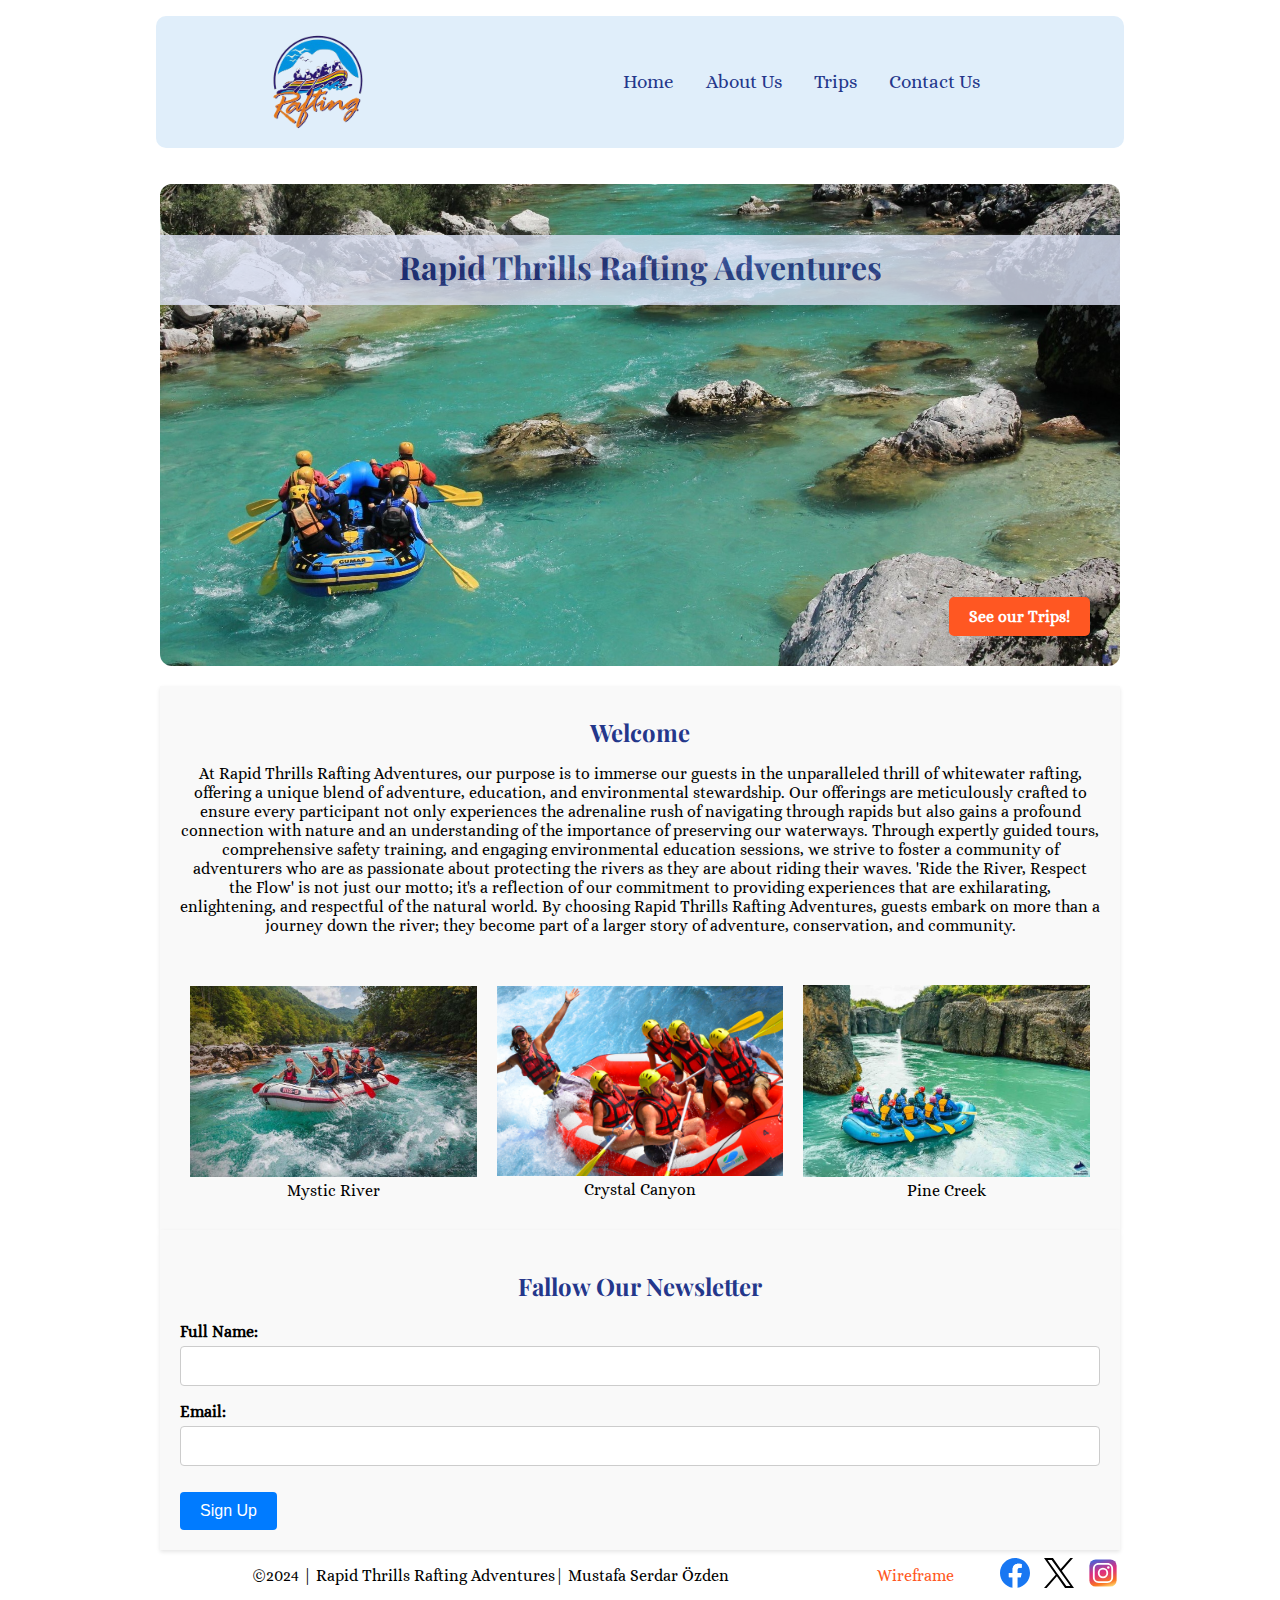
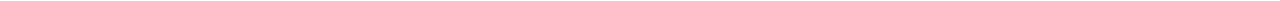
==== wwr/index.html @ 8a1e1f37 "home page added" ====
<!DOCTYPE html>
<html lang="en">
  <head>
    <meta charset="utf-8">
    <meta name="viewport" content="width=device-width, initial-scale=1.0" />
    <title>Contact Us | Mustafa Serdar Özden</title>
    <meta name="description" content="User can submit to ask questions about the company and its services.">
    <meta name="author" content="Mustafa Serdar Özden">
    <link rel="stylesheet" href="styles/rafting.css">     
  </head>
  <body>
    <header>
        <div class="grid">
            <img src="images/logo.png" alt="Rafting Site Logo">
            <nav>
                <a href="index.html">Home</a>
                <a href="about.html">About Us</a>
                <a href="trips.html">Trips</a>
                <a href="contact.html">Contact Us</a>
            </nav>
        </div>
    </header>
    <main>
        <div class="hero">
            <img src="images/index.jpg" alt="Hero Logo">
            <h1>Rapid Thrills Rafting Adventures</h1>
            <a href="trips.html" class="cta-button-index">See our Trips!</a>
        </div>
        <section>
            <h2 class="grid-item-adventure">Welcome</h2>
            <p class="welcome-paragraph">At Rapid Thrills Rafting Adventures, our purpose is to immerse our guests in the unparalleled thrill of whitewater rafting, offering a unique blend of adventure, education, and environmental stewardship. Our offerings are meticulously crafted to ensure every participant not only experiences the adrenaline rush of navigating through rapids but also gains a profound connection with nature and an understanding of the importance of preserving our waterways. Through expertly guided tours, comprehensive safety training, and engaging environmental education sessions, we strive to foster a community of adventurers who are as passionate about protecting the rivers as they are about riding their waves. 'Ride the River, Respect the Flow' is not just our motto; it's a reflection of our commitment to providing experiences that are exhilarating, enlightening, and respectful of the natural world. By choosing Rapid Thrills Rafting Adventures, guests embark on more than a journey down the river; they become part of a larger story of adventure, conservation, and community.</p>
            <div class="grid-container-happy-client">
                <figure class="grid-item-happy-client">
                    <img src="images/scenery1.jpg" alt="Adventure 1">
                    <figcaption>Mystic River</figcaption>
                </figure>
    
                <figure class="grid-item-happy-client">
                    <img src="images/scenery2.png" alt="Adventure 2">
                    <figcaption>Crystal Canyon</figcaption>
                </figure>
    
                <figure class="grid-item-happy-client">
                    <img src="images/scenery3.jpg" alt="Adventure 3">
                    <figcaption>Pine Creek</figcaption>
                </figure>
            </div>
        </section>
        <section>
            <h2>Fallow Our Newsletter</h2>
            <div class="grid-container-form"> 
                <form>
                    <div class="grid-item-form-name">
                        <label for="fullname">Full Name:</label>
                        <input type="text" id="fullname" name="fullname">
                    </div>
                    <div class="grid-item-form-surname">
                        <label for="useremail">Email:</label>
                        <input type="email" id="useremail" name="useremail">
                    </div>
                    <button type="submit">Sign Up</button>
                </form>
            </div>
        </section>
    </main>
    <footer>
        <div class="grid-container-footer">
            <p>©2024 | Rapid Thrills Rafting Adventures| Mustafa Serdar Özden</p>
            <a href="images/home-wireframe.png">Wireframe</a>
            <nav class="sociallinks">
                <a href="https://facebook.com">
                    <img src="images/facebook.svg" alt="Facebook">
                </a>
                <a href="https://twitter.com">
                    <img src="images/twitter.svg" alt="X">
                </a>
                <a href="https://instagram.com">
                    <img src="images/instagram.svg" alt="Instagram">
                </a>
            </nav>
        </div>
    </footer>
  </body>
</html>
---- wwr/styles/rafting.css ----
@import url('https://fonts.googleapis.com/css2?family=Alice&family=Playfair+Display:ital,wght@0,400..900;1,400..900&display=swap');

body {
    font-family: var(--paragraph-font);
    max-width: 1000px;
    margin: 0 auto;
  }

:root {
    --primary-color: #ffffff;
    --secondary-color: #24378b;
    --accent1-color: #f07167;
    --accent2-color: #fdfcdc;
  
    --heading-font: "Playfair Display", serif;
    --paragraph-font: "Alice", serif;
  
    --nav-background-color: #bbe8f3;
    --nav-link-color: #24378b;
    --nav-hover-link-color: #4f4e8a;
    --nav-hover-background-color: #7da9ce;
  }



h1, h2, h3, h4, h5, h6 {
    font-family: var(--heading-font);
    color: var(--secondary-color);
    text-align: center;
  }

/* Class Selectors */
.hero {
    position: relative;
    padding: 20px;
}

.hero img {
    display: block;
    width: 100%;
    height: auto;
    border-radius: 12px;
}

.hero h1 {
    position: absolute;
    top: 50px;
    left: 20px;
    right: 20px;
    text-align: center;
    background-color: rgb(221, 227, 247);
    opacity: 0.8;
    height: 50px;
    padding: 10px 0;
}

.cta-button-index {
  position: absolute;
  bottom: 50px;
  right: 50px;
  background-color: #FF5722; /* Bright orange for the button */
  color: #ffffff; /* White text on the button */
  padding: 10px 20px;
  border-radius: 5px;
  text-decoration: none; /* Removing underline from the link */
  font-weight: bold; /* Making the button text bold */
  transition: background-color 0.3s; /* Smooth background color transition on hover */
}

.hero article {
    position: absolute;
    top: 180px;
    left: 45px;
    right: 45px;
    padding: 10px;
    text-align: left;
    background-color: var(--accent2-color);
    opacity: 0.8;
    border-radius: 12px;
}

.hero article img {
    width: 200px;
    height: auto;
    border: 1px solid steelblue;
    padding: 1px;
    box-shadow: 0 0 30px gray;
    float: right;
    margin: 25px 30px 0 0; 
    
}

.grid {
  display: grid;
  grid-template-columns: 1fr 1fr 1fr;
  align-items: center;
  place-items: center;
}

header div {
  background-color: rgb(224, 238, 250);
  border-radius: 10px;
  margin: 1rem;
  
}

header div img {
  grid-column: 1/2;
  margin: 1rem;
  width: 100px;
}

header div nav {
  font-size: 1.2rem;
  position: relative;
  grid-column: 2/4;
  display: flex;
  justify-content: space-evenly;
}

header nav a {
  display: block;
  text-decoration: none;
  padding: 1rem;
  border-radius: 12px;
}

header nav a:link, nav a:visited {
  color: var(--nav-link-color);
}

header nav a:hover {
  color: var(--nav-hover-link-color);
  background-color: var(--nav-hover-background-color);
}

.grid-container-history {
  display: grid;
  grid-template-columns: 1fr 1fr 1fr;
  align-items: center;
  place-items: center;
}

.grid-item-history:nth-child(1) {
  grid-column: 1/4;
  margin: 0;
}

.grid-item-history:nth-child(2) { 
  grid-row: 2;
  grid-column: 1/2;
  padding-left: 20px;
} 

.grid-item-history:nth-child(3) {
  grid-row: 2;
  grid-column: 2/3;
  height: 155px;
} 

.grid-item-history:nth-child(4) { 
  grid-row: 2;
  grid-column: 3/4;
  padding-right: 20px;
} 

.grid-container-adventure {
  display: grid;
  grid-template-columns: repeat(auto-fit, minmax(200px, 1fr));
  align-items: center;
  place-items: center;


}
.grid-item-adventure img {
  width: 100%; /* Makes the image fill the container width */
  height: auto; /* Adjust height automatically to maintain aspect ratio */
  object-fit: cover; /* Ensures the image covers the area, might crop the image */
}

.grid-item-adventure {
  margin: 10px;
  overflow: hidden;
}

.grid-item-adventure:nth-child(1) {
  grid-column: 1/6;
}

.grid-item-adventure:nth-child(2) { 
  grid-row: 2;
  grid-column: 1/2;

} 

.grid-item-adventure:nth-child(3) {
  grid-row: 2;
  grid-column: 2/3;

} 

.grid-item-adventure:nth-child(4) { 
  grid-row: 2;
  grid-column: 3/4;
} 

.grid-item-adventure:nth-child(5) { 
  grid-row: 2;
  grid-column: 4/5;
} 

.grid-item-adventure:nth-child(6) { 
  grid-row: 2;
  grid-column: 5/6;
} 

.grid-container-footer {
  display: grid;
  grid-template-columns: 70% 15% 15%;
  align-items: center;
  place-items: center;
}

.sociallinks img {
  width: 20%;
  height: auto;
  padding-left: 10px;

}

.grid-container-contact {
  display: grid;
  grid-template-columns: 1fr 1fr; 
  grid-template-rows: 1fr 1fr 1fr; 
  align-items: center;
  place-items: center;
  margin: 1rem;
}

.adress {
  grid-row: 2/3;
  grid-column: 2;
  margin-left: 2rem;
}

.map {
  grid-column: 1;
  grid-row: 1/4;

}

.district {
  align-self:last baseline;
}

.grid-container-happy-client {
  display: grid;
  grid-template-columns: repeat(auto-fit, minmax(200px, 1fr));
  align-items: center;
  place-items: center;

}
.grid-item-happy-client img {
  width: 100%; 
  height: auto; 
  object-fit: cover; 
}

.grid-item-happy-client {
  margin: 10px;
  overflow: hidden;
}

figcaption {
  text-align: center;
}

section {
  max-width: 920px; /* Maximum width of the form section */
  margin: 0 auto; /* Center the section */
  padding: 20px;
  background-color: #f9f9f9; 
  box-shadow: 0 2px 4px rgba(0, 0, 0, 0.1); /* Subtle shadow */
}

/* Grid container and item styles */
.grid-container-form {
  display: grid;
  grid-template-columns: 1fr; /* Single column layout */
  gap: 20px; /* Space between grid items */
}

.grid-item-form-name, .grid-item-form-surname, .grid-item-form-purpose, .grid-item-form-feedback, .grid-item-form-subscribe {
  display: flex;
  flex-direction: column; /* Stack label and input vertically */
}

label {
  font-weight: bold; /* Make labels bold */
  margin-bottom: 5px; /* Space below the label */
}

.grid-container-form p {
  font-weight: bold;
}

input[type="text"], input[type="email"], textarea {
  margin-bottom: 1rem;
  padding: 10px; /* Padding inside the input fields */
  border: 1px solid #ccc; /* Light grey border */
  border-radius: 4px; /* Rounded corners */
  font-size: 16px; /* Slightly larger font size for readability */
}

textarea {
  resize: vertical; /* Allow vertical resizing */
}

button[type="submit"] {
  padding: 10px 20px;
  background-color: #007bff; /* Blue background */
  color: white; /* White text */
  border: none;
  border-radius: 4px;
  cursor: pointer; /* Change mouse cursor to indicate it's clickable */
  font-size: 16px;
  margin-top: 10px; /* Add some space above the button */
}

button[type="submit"]:hover {
  background-color: #0056b3; /* Darker blue on hover */
}

.grid-item-form-purpose {
  display:grid;
  grid-template-columns: 1fr 1fr 1fr;
  grid-template-rows: 1fr 1fr 1fr;
  margin-bottom: 2rem;
  justify-items: start;
  gap: 10px;
}

.radio-input1 {
  grid-row: 1;
  grid-column: 2;
}
.radio-label1 {
  grid-row: 1;
  grid-column: 1;
 
}
.radio-input2 {
  grid-row: 2;
  grid-column: 2;
}
.radio-label2 {
  grid-row: 2;
  grid-column: 1;
}
.radio-input3 {
  grid-row: 3;
  grid-column: 2;
}
.radio-label3 {
  grid-row: 3;
  grid-column: 1;
}

.grid-item-form-purpose label{
  font-weight: normal;
  font-size: 15px;
  margin-bottom: 0;
}

.grid-item-form-subscribe {
  display: grid; /* Enables Flexbox */
  grid-template-columns: 50% 25% 25%;
  justify-items: start;
  gap: 10px; /* Adds space between the label and the checkbox */
}

.popular-trip {
  display: flex;
  flex-direction: column;
  align-items: center;
  width: 100%;
}

.popular-trip-container {
  display: flex;
  align-items: center;
  justify-content: space-between;
  width: 97%; /* Adjust based on your layout */
  margin: 10px 0;
  padding-right: 20px;
  border-radius: 12px;
  background-color: #ffffff;
  box-shadow: 0 4px 8px rgba(0, 0, 0, 0.1);
}

.popular-trip-price-contaner {
  display: flex; 
  flex-direction: row;
  align-items: center;
  justify-content:left;
}

.popular-trip-price-contaner p {
  margin-top: 0;
  margin-bottom: 20px;
  padding-right: 20px;
  font-weight: bold;
  color: #f07167;
}

.trip-photo {
  width: 400px; /* Adjust based on your preference */
  height: auto;
  margin-right: 20px;
  border-top-left-radius: 12px;
  border-bottom-left-radius: 12px;
  zoom: 100%;
}

.trip-info {
  flex-grow: 1;
}

.learn-more {
  margin-left: 20px;
  text-decoration: none;
  color: var(--nav-hover-link-color); /* Bootstrap primary link color for consistency */
  font-weight: bold;
  text-align: center;
}

.popular-trip h3 {
  text-align: left;
  margin-top: 20px;
}

table {
  width: 100%;
  border-collapse: collapse;
  margin-top: 20px;
  box-shadow: 0 4px 8px rgba(0, 0, 0, 0.05); /* Soft shadow for modern look */

}

th, td {
  padding: 12px;
  border: 1px solid #E0E0E0; /* Light grey border for a subtle look */
  text-align: left;
}

th {
  background-color: var(--secondary-color);
  color: #FFFFFF; /* White text color */
  text-align: center;
}

tr:nth-child(even) {
  background-color: #FAFAFA; /* Very light grey for alternating rows */
}

a {
  color: #FF5722; /* Bright orange for links */
  text-decoration: none;
}

a:hover {
  text-decoration: underline;
}

.cta-container {
  text-align: center;
  background-color: var(--secondary-color);
  color: #ffffff; 
  padding: 20px;
  border-radius: 8px;
  margin: 20px 0; /* Spacing around the CTA container */
  box-shadow: 0 4px 8px rgba(0, 0, 0, 0.2); /* Adding some depth */
}

.cta-container p {
  margin: 0 0 20px; /* Spacing between the text and the button */
  font-size: 18px; /* Larger text for emphasis */
}

.cta-button {
  background-color: #FF5722; /* Bright orange for the button */
  color: #ffffff; /* White text on the button */
  padding: 10px 20px;
  border-radius: 5px;
  text-decoration: none; /* Removing underline from the link */
  font-weight: bold; /* Making the button text bold */
  transition: background-color 0.3s; /* Smooth background color transition on hover */
}

.cta-button:hover {
  background-color: #E64A19; /* Darker shade of orange on hover */
}

.welcome-paragraph {
  text-align: center;
  margin-bottom: 40px;

}
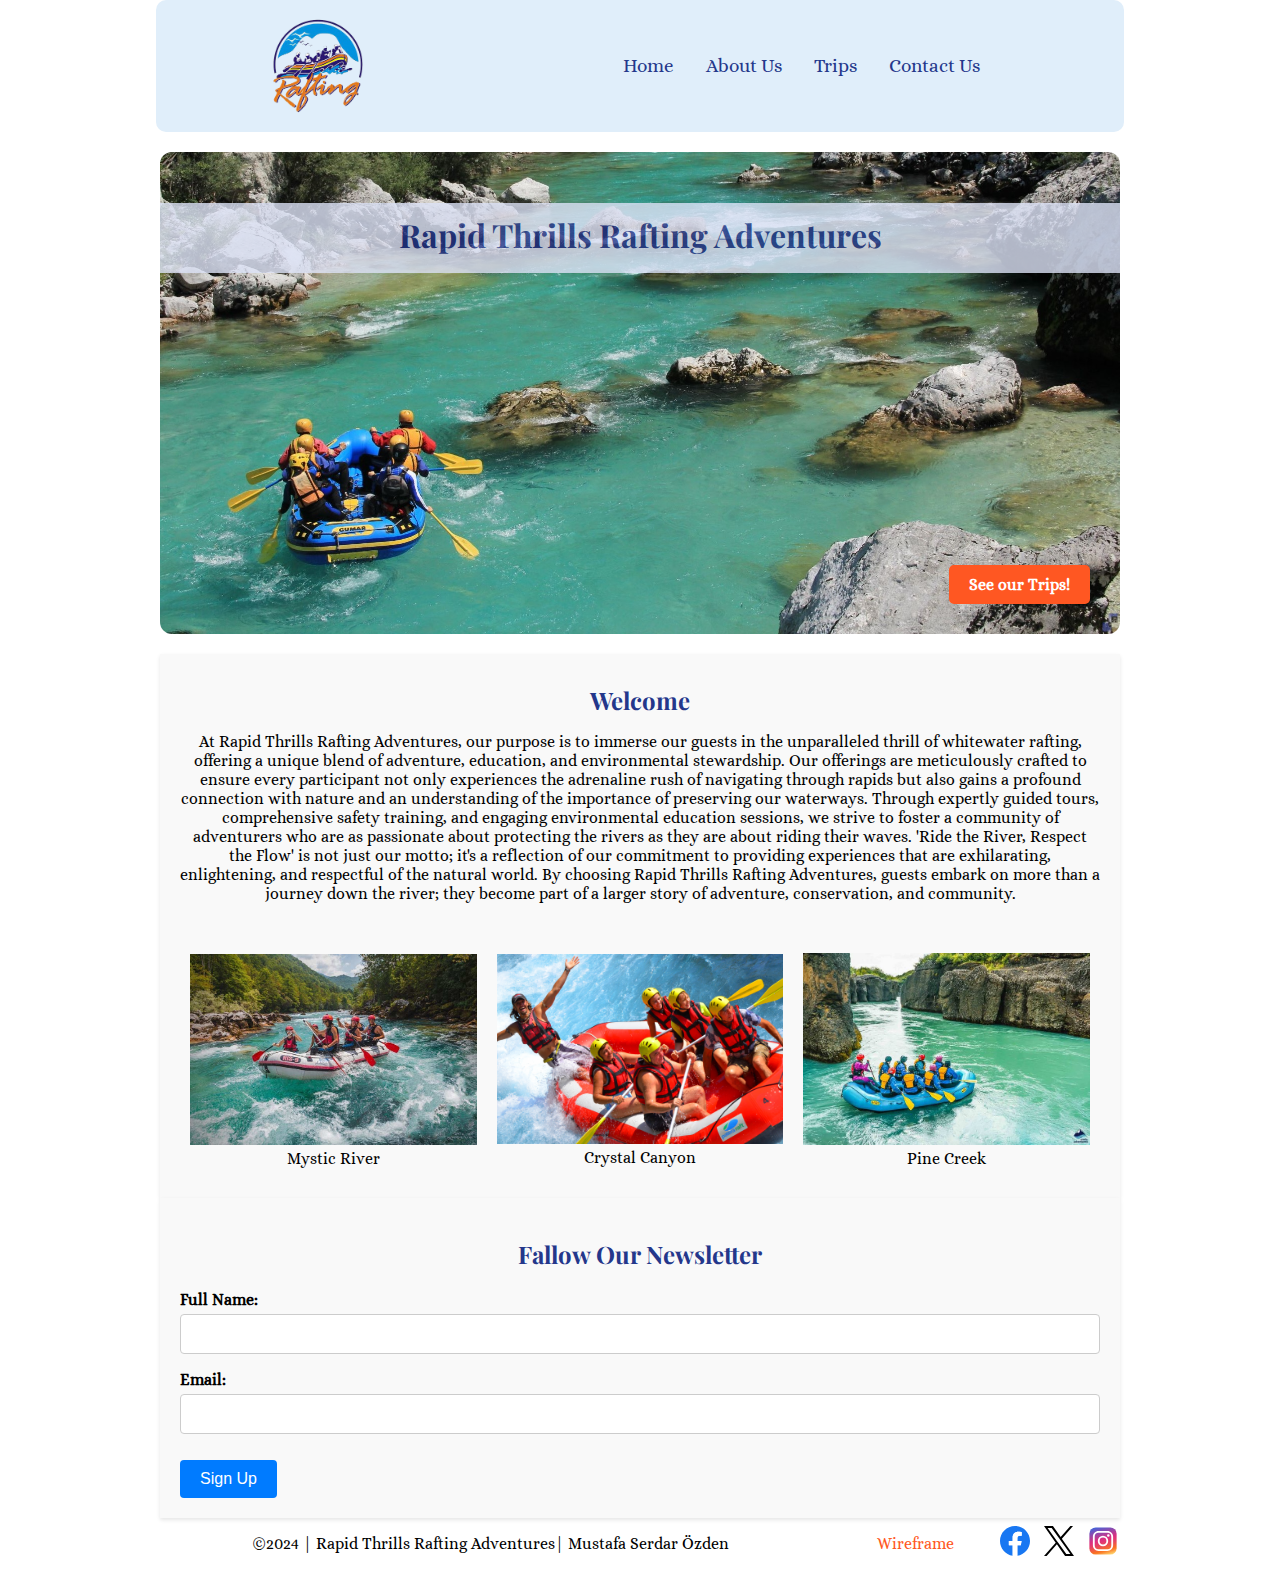
==== commit a0001c3f: "Update index.html" ====
--- a/wwr/index.html
+++ b/wwr/index.html
@@ -4,7 +4,7 @@
     <meta charset="utf-8">
     <meta name="viewport" content="width=device-width, initial-scale=1.0" />
     <title>Contact Us | Mustafa Serdar Özden</title>
-    <meta name="description" content="User can submit to ask questions about the company and its services.">
+    <meta name="Home" content="The Home page serves as the welcoming gateway, instantly engaging visitors with captivating visuals and concise, compelling content that highlights our unique travel experiences and values, guiding them to explore further.">
     <meta name="author" content="Mustafa Serdar Özden">
     <link rel="stylesheet" href="styles/rafting.css">     
   </head>
--- a/wwr/styles/rafting.css
+++ b/wwr/styles/rafting.css
@@ -58,13 +58,13 @@
   position: absolute;
   bottom: 50px;
   right: 50px;
-  background-color: #FF5722; /* Bright orange for the button */
-  color: #ffffff; /* White text on the button */
+  background-color: #FF5722; 
+  color: #ffffff; 
   padding: 10px 20px;
   border-radius: 5px;
-  text-decoration: none; /* Removing underline from the link */
-  font-weight: bold; /* Making the button text bold */
-  transition: background-color 0.3s; /* Smooth background color transition on hover */
+  text-decoration: none; 
+  font-weight: bold; 
+  transition: background-color 0.3s; 
 }
 
 .hero article {
@@ -100,7 +100,8 @@
 header div {
   background-color: rgb(224, 238, 250);
   border-radius: 10px;
-  margin: 1rem;
+  margin-right: 1rem;
+  margin-left: 1rem;
   
 }
 
@@ -165,54 +166,23 @@
 } 
 
 .grid-container-adventure {
-  display: grid;
-  grid-template-columns: repeat(auto-fit, minmax(200px, 1fr));
-  align-items: center;
-  place-items: center;
-
-
-}
+  display: flex;
+  flex-wrap: wrap; 
+  align-items: center; 
+  justify-content: space-around; 
+}
+
+.grid-item-adventure {
+  flex: 1; 
+  min-width: 160px; 
+  text-align: center; 
+  margin: 10px; 
+}
+
 .grid-item-adventure img {
-  width: 100%; /* Makes the image fill the container width */
-  height: auto; /* Adjust height automatically to maintain aspect ratio */
-  object-fit: cover; /* Ensures the image covers the area, might crop the image */
-}
-
-.grid-item-adventure {
-  margin: 10px;
-  overflow: hidden;
-}
-
-.grid-item-adventure:nth-child(1) {
-  grid-column: 1/6;
-}
-
-.grid-item-adventure:nth-child(2) { 
-  grid-row: 2;
-  grid-column: 1/2;
-
-} 
-
-.grid-item-adventure:nth-child(3) {
-  grid-row: 2;
-  grid-column: 2/3;
-
-} 
-
-.grid-item-adventure:nth-child(4) { 
-  grid-row: 2;
-  grid-column: 3/4;
-} 
-
-.grid-item-adventure:nth-child(5) { 
-  grid-row: 2;
-  grid-column: 4/5;
-} 
-
-.grid-item-adventure:nth-child(6) { 
-  grid-row: 2;
-  grid-column: 5/6;
-} 
+  width: 100%; 
+  height: auto; 
+}
 
 .grid-container-footer {
   display: grid;
@@ -276,28 +246,28 @@
 }
 
 section {
-  max-width: 920px; /* Maximum width of the form section */
-  margin: 0 auto; /* Center the section */
+  max-width: 920px; 
+  margin: 0 auto; 
   padding: 20px;
   background-color: #f9f9f9; 
-  box-shadow: 0 2px 4px rgba(0, 0, 0, 0.1); /* Subtle shadow */
+  box-shadow: 0 2px 4px rgba(0, 0, 0, 0.1); 
 }
 
 /* Grid container and item styles */
 .grid-container-form {
   display: grid;
-  grid-template-columns: 1fr; /* Single column layout */
-  gap: 20px; /* Space between grid items */
+  grid-template-columns: 1fr; 
+  gap: 20px; 
 }
 
 .grid-item-form-name, .grid-item-form-surname, .grid-item-form-purpose, .grid-item-form-feedback, .grid-item-form-subscribe {
   display: flex;
-  flex-direction: column; /* Stack label and input vertically */
+  flex-direction: column; 
 }
 
 label {
-  font-weight: bold; /* Make labels bold */
-  margin-bottom: 5px; /* Space below the label */
+  font-weight: bold; 
+  margin-bottom: 5px; 
 }
 
 .grid-container-form p {
@@ -306,29 +276,29 @@
 
 input[type="text"], input[type="email"], textarea {
   margin-bottom: 1rem;
-  padding: 10px; /* Padding inside the input fields */
-  border: 1px solid #ccc; /* Light grey border */
-  border-radius: 4px; /* Rounded corners */
-  font-size: 16px; /* Slightly larger font size for readability */
+  padding: 10px; 
+  border: 1px solid #ccc; 
+  border-radius: 4px; 
+  font-size: 16px; 
 }
 
 textarea {
-  resize: vertical; /* Allow vertical resizing */
+  resize: vertical; 
 }
 
 button[type="submit"] {
   padding: 10px 20px;
-  background-color: #007bff; /* Blue background */
-  color: white; /* White text */
+  background-color: #007bff; 
+  color: white; 
   border: none;
   border-radius: 4px;
-  cursor: pointer; /* Change mouse cursor to indicate it's clickable */
+  cursor: pointer; 
   font-size: 16px;
-  margin-top: 10px; /* Add some space above the button */
+  margin-top: 10px; 
 }
 
 button[type="submit"]:hover {
-  background-color: #0056b3; /* Darker blue on hover */
+  background-color: #0056b3; 
 }
 
 .grid-item-form-purpose {
@@ -373,10 +343,10 @@
 }
 
 .grid-item-form-subscribe {
-  display: grid; /* Enables Flexbox */
+  display: grid; 
   grid-template-columns: 50% 25% 25%;
   justify-items: start;
-  gap: 10px; /* Adds space between the label and the checkbox */
+  gap: 10px; 
 }
 
 .popular-trip {
@@ -390,7 +360,7 @@
   display: flex;
   align-items: center;
   justify-content: space-between;
-  width: 97%; /* Adjust based on your layout */
+  width: 97%; 
   margin: 10px 0;
   padding-right: 20px;
   border-radius: 12px;
@@ -414,7 +384,7 @@
 }
 
 .trip-photo {
-  width: 400px; /* Adjust based on your preference */
+  width: 400px; 
   height: auto;
   margin-right: 20px;
   border-top-left-radius: 12px;
@@ -429,7 +399,7 @@
 .learn-more {
   margin-left: 20px;
   text-decoration: none;
-  color: var(--nav-hover-link-color); /* Bootstrap primary link color for consistency */
+  color: var(--nav-hover-link-color); 
   font-weight: bold;
   text-align: center;
 }
@@ -443,28 +413,28 @@
   width: 100%;
   border-collapse: collapse;
   margin-top: 20px;
-  box-shadow: 0 4px 8px rgba(0, 0, 0, 0.05); /* Soft shadow for modern look */
+  box-shadow: 0 4px 8px rgba(0, 0, 0, 0.05); 
 
 }
 
 th, td {
   padding: 12px;
-  border: 1px solid #E0E0E0; /* Light grey border for a subtle look */
+  border: 1px solid #E0E0E0; 
   text-align: left;
 }
 
 th {
   background-color: var(--secondary-color);
-  color: #FFFFFF; /* White text color */
+  color: #FFFFFF; 
   text-align: center;
 }
 
 tr:nth-child(even) {
-  background-color: #FAFAFA; /* Very light grey for alternating rows */
+  background-color: #FAFAFA;
 }
 
 a {
-  color: #FF5722; /* Bright orange for links */
+  color: #FF5722; 
   text-decoration: none;
 }
 
@@ -478,27 +448,27 @@
   color: #ffffff; 
   padding: 20px;
   border-radius: 8px;
-  margin: 20px 0; /* Spacing around the CTA container */
-  box-shadow: 0 4px 8px rgba(0, 0, 0, 0.2); /* Adding some depth */
+  margin: 1rem; 
+  box-shadow: 0 4px 8px rgba(0, 0, 0, 0.2); 
 }
 
 .cta-container p {
-  margin: 0 0 20px; /* Spacing between the text and the button */
-  font-size: 18px; /* Larger text for emphasis */
+  margin: 0 0 20px; 
+  font-size: 18px; 
 }
 
 .cta-button {
-  background-color: #FF5722; /* Bright orange for the button */
-  color: #ffffff; /* White text on the button */
+  background-color: #FF5722; 
+  color: #ffffff; 
   padding: 10px 20px;
   border-radius: 5px;
-  text-decoration: none; /* Removing underline from the link */
-  font-weight: bold; /* Making the button text bold */
-  transition: background-color 0.3s; /* Smooth background color transition on hover */
+  text-decoration: none; 
+  font-weight: bold; 
+  transition: background-color 0.3s; 
 }
 
 .cta-button:hover {
-  background-color: #E64A19; /* Darker shade of orange on hover */
+  background-color: #E64A19; 
 }
 
 .welcome-paragraph {
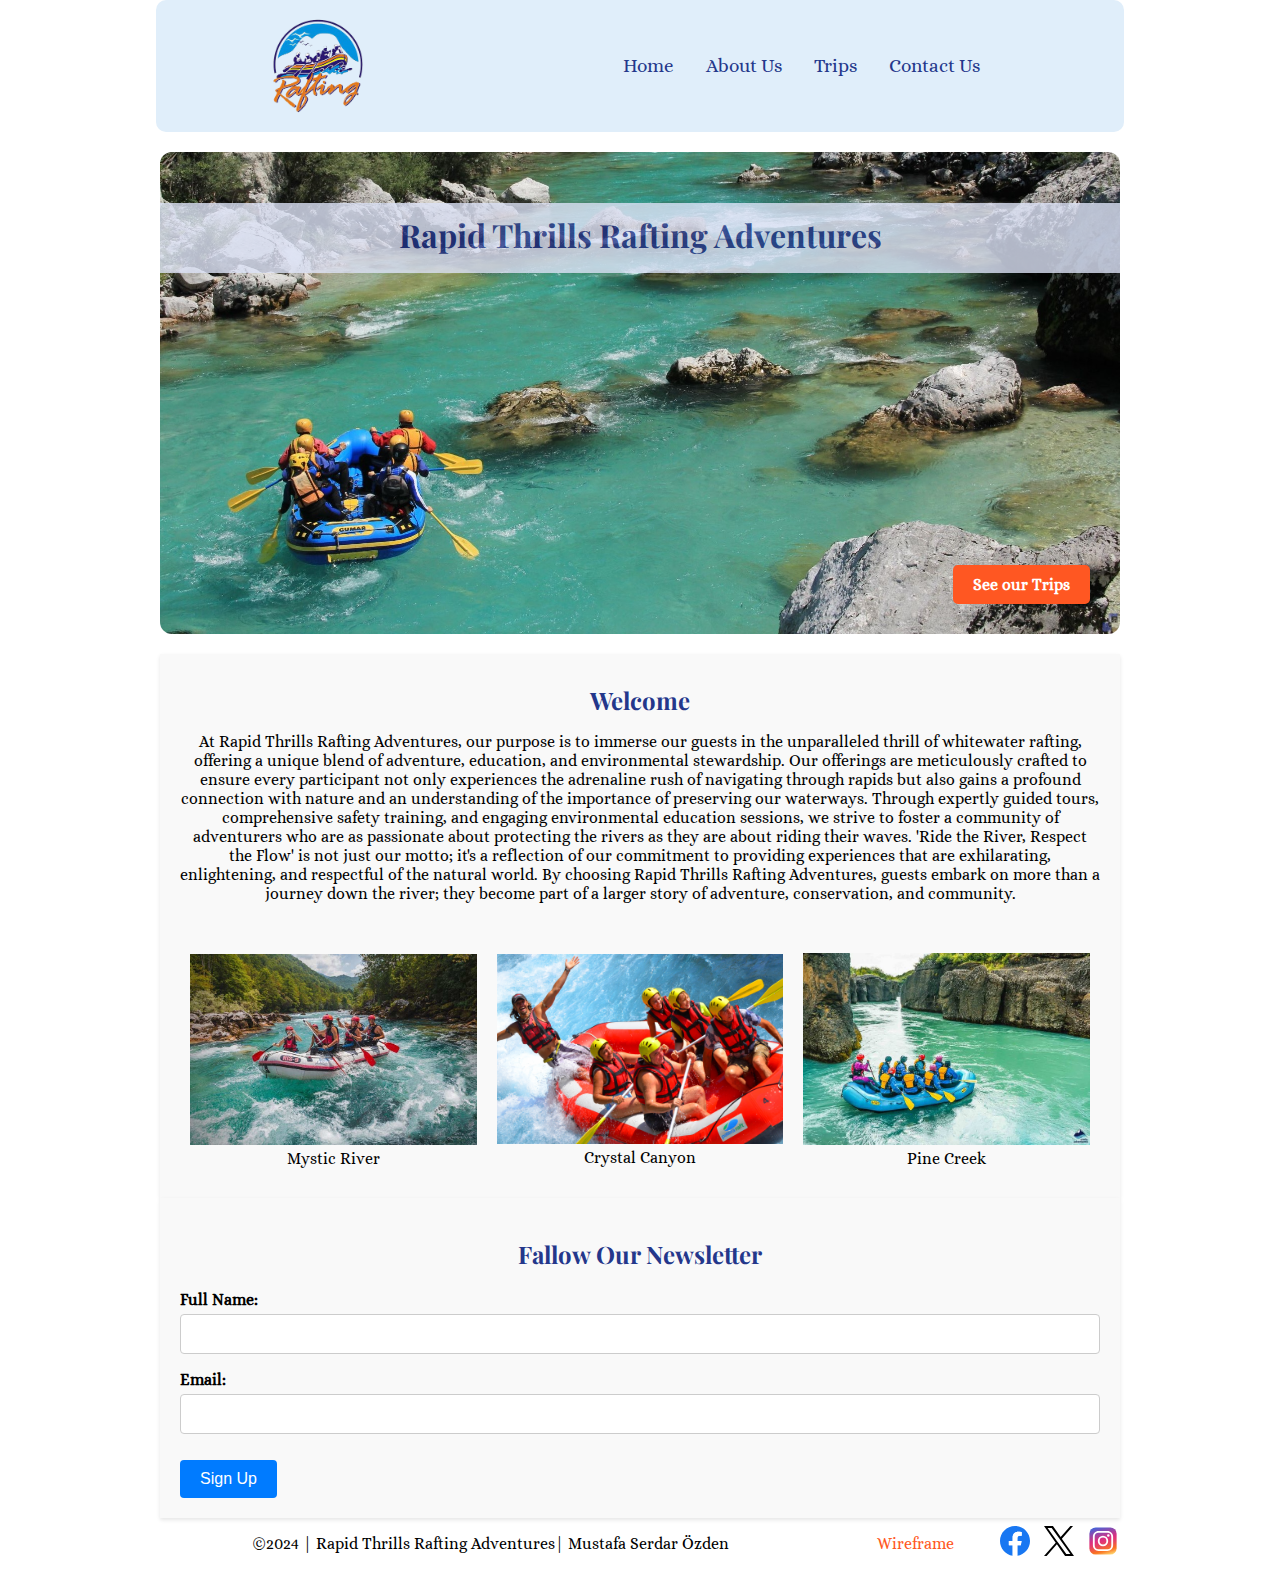
==== commit 71425473: "Corrections" ====
--- a/wwr/index.html
+++ b/wwr/index.html
@@ -2,7 +2,7 @@
 <html lang="en">
   <head>
     <meta charset="utf-8">
-    <meta name="viewport" content="width=device-width, initial-scale=1.0" />
+    <meta name="viewport" content="width=device-width, initial-scale=1.0">
     <title>Contact Us | Mustafa Serdar Özden</title>
     <meta name="Home" content="The Home page serves as the welcoming gateway, instantly engaging visitors with captivating visuals and concise, compelling content that highlights our unique travel experiences and values, guiding them to explore further.">
     <meta name="author" content="Mustafa Serdar Özden">
@@ -24,7 +24,7 @@
         <div class="hero">
             <img src="images/index.jpg" alt="Hero Logo">
             <h1>Rapid Thrills Rafting Adventures</h1>
-            <a href="trips.html" class="cta-button-index">See our Trips!</a>
+            <a href="trips.html" class="cta-button-index">See our Trips</a>
         </div>
         <section>
             <h2 class="grid-item-adventure">Welcome</h2>
--- a/wwr/styles/rafting.css
+++ b/wwr/styles/rafting.css
@@ -132,7 +132,7 @@
 
 header nav a:hover {
   color: var(--nav-hover-link-color);
-  background-color: var(--nav-hover-background-color);
+
 }
 
 .grid-container-history {
@@ -389,7 +389,6 @@
   margin-right: 20px;
   border-top-left-radius: 12px;
   border-bottom-left-radius: 12px;
-  zoom: 100%;
 }
 
 .trip-info {
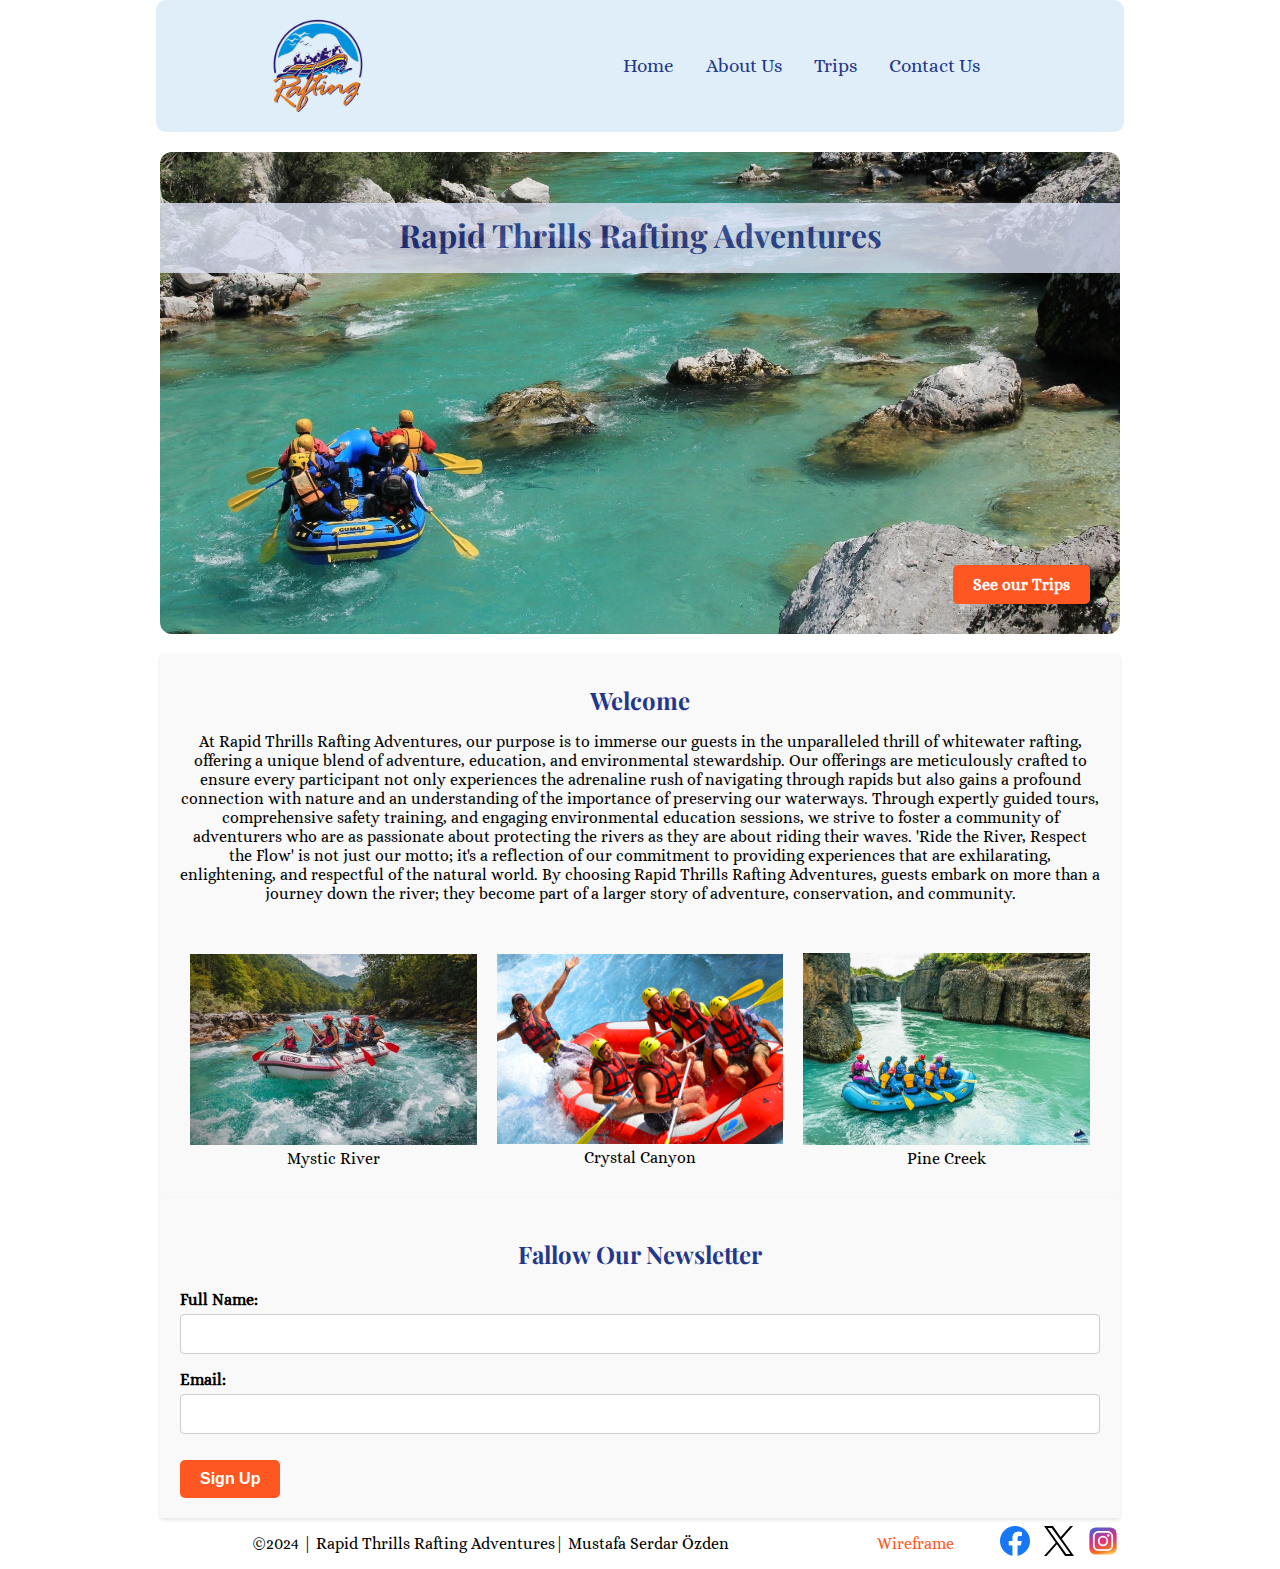
==== commit 92ecbc05: "final" ====
--- a/wwr/index.html
+++ b/wwr/index.html
@@ -3,8 +3,8 @@
   <head>
     <meta charset="utf-8">
     <meta name="viewport" content="width=device-width, initial-scale=1.0">
-    <title>Contact Us | Mustafa Serdar Özden</title>
-    <meta name="Home" content="The Home page serves as the welcoming gateway, instantly engaging visitors with captivating visuals and concise, compelling content that highlights our unique travel experiences and values, guiding them to explore further.">
+    <title>Home | Mustafa Serdar Özden</title>
+    <meta name="description" content="The Home page serves as the welcoming gateway, instantly engaging visitors with captivating visuals and concise, compelling content that highlights our unique travel experiences and values, guiding them to explore further.">
     <meta name="author" content="Mustafa Serdar Özden">
     <link rel="stylesheet" href="styles/rafting.css">     
   </head>
--- a/wwr/styles/rafting.css
+++ b/wwr/styles/rafting.css
@@ -288,17 +288,18 @@
 
 button[type="submit"] {
   padding: 10px 20px;
-  background-color: #007bff; 
+  background-color: #FF5722; 
   color: white; 
   border: none;
-  border-radius: 4px;
+  border-radius: 5px;
   cursor: pointer; 
   font-size: 16px;
   margin-top: 10px; 
+  font-weight: bold; 
 }
 
 button[type="submit"]:hover {
-  background-color: #0056b3; 
+  background-color: #E64A19; 
 }
 
 .grid-item-form-purpose {
